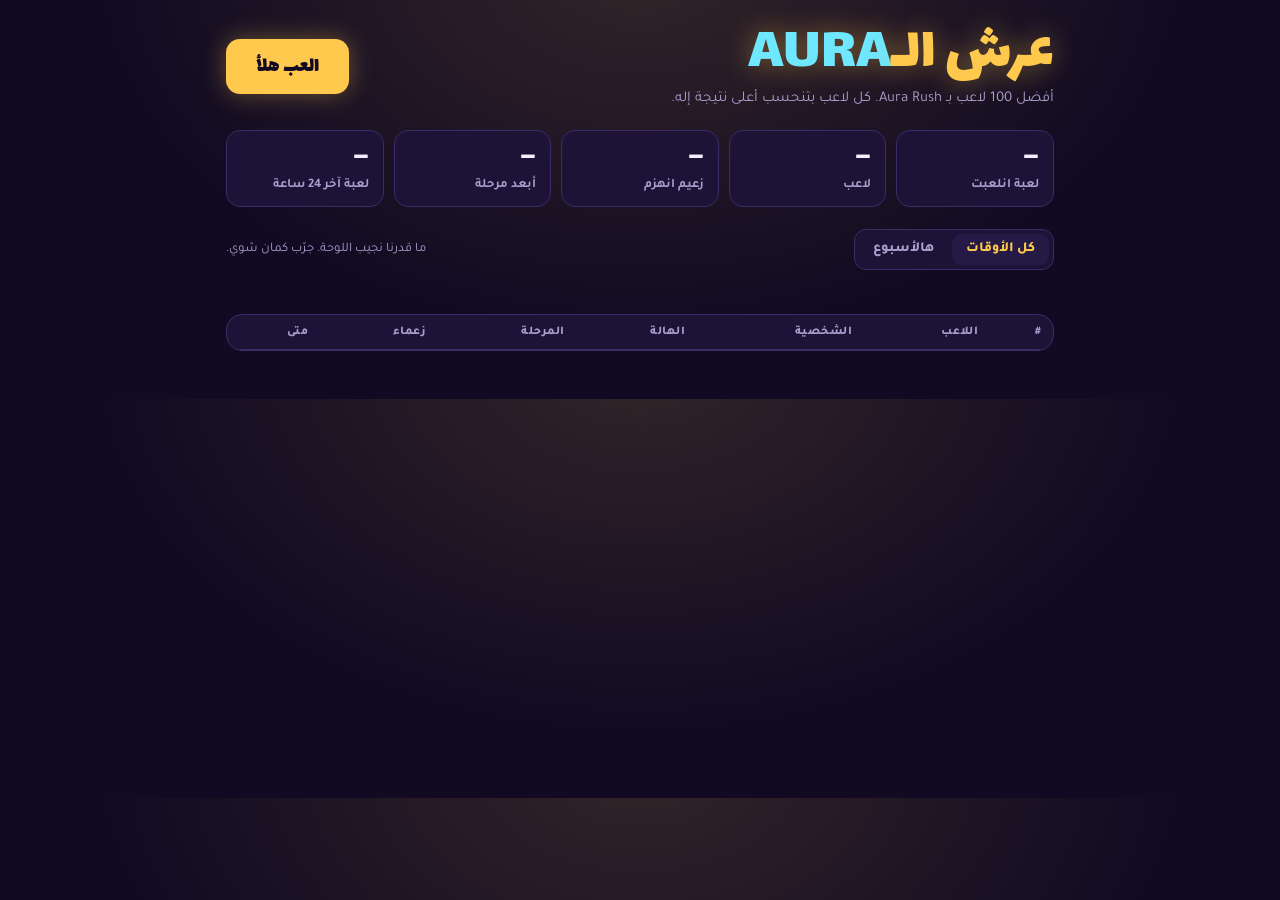
==== leaderboard.html @ c24869cf "Add files via upload" ====
<!doctype html>
<html lang="ar" dir="rtl">
<head>
<meta charset="utf-8">
<meta name="viewport" content="width=device-width,initial-scale=1,viewport-fit=cover">
<title>عرش الـAURA</title>
<meta name="description" content="أفضل 100 لاعب بـ Aura Rush.">
<link rel="preconnect" href="https://fonts.googleapis.com">
<link rel="stylesheet" href="https://fonts.googleapis.com/css2?family=Lalezar&family=Tajawal:wght@400;700;800&display=swap">
<style>
/* Layout: arcade scoreboard — title + stat strip, podium for top 3, then the ranked table */
:root{
  --ink:#110a22; --ink2:#1c1336; --ink3:#251a45; --line:#3a2c66;
  --gold:#ffc94d; --cyan:#6ee7ff; --cringe:#ff4f7b; --silver:#cfc8ea; --bronze:#e59a5c;
  --text:#f4effe; --muted:#a99ecb;
  --display:'Lalezar','Tajawal',system-ui,sans-serif; --body:'Tajawal',system-ui,sans-serif;
  color-scheme:dark;
  padding-top:env(safe-area-inset-top,0px);padding-bottom:env(safe-area-inset-bottom,0px);
}
*{box-sizing:border-box}
body{margin:0;background:var(--ink);color:var(--text);font-family:var(--body);font-size:15px;
  background-image:radial-gradient(ellipse at 50% -10%, rgba(255,201,77,.14), transparent 60%)}
.wrap{max-width:860px;margin:0 auto;padding-block:24px 48px;
  padding-left:max(16px, env(safe-area-inset-left,0px));padding-right:max(16px, env(safe-area-inset-right,0px));display:grid;gap:22px}
header{display:flex;justify-content:space-between;align-items:center;gap:12px;flex-wrap:wrap}
h1{margin:0;font-family:var(--display);font-weight:400;font-size:clamp(38px,9vw,60px);line-height:1;color:var(--gold);text-shadow:0 0 28px rgba(255,201,77,.45)}
h1 span{color:var(--cyan)}
.sub{color:var(--muted);margin:6px 0 0;font-size:15px}
.play{font-family:var(--display);font-size:22px;padding:10px 30px;border-radius:14px;background:var(--gold);color:var(--ink);text-decoration:none;box-shadow:0 0 24px rgba(255,201,77,.35)}
.play:focus-visible,.tabs button:focus-visible{outline:2px solid var(--cyan);outline-offset:3px}
.stats{display:grid;grid-template-columns:repeat(auto-fit,minmax(130px,1fr));gap:10px}
.stat{background:var(--ink2);border:1px solid var(--line);border-radius:14px;padding:12px 14px}
.stat b{display:block;font-family:var(--display);font-weight:400;font-size:30px;line-height:1.1;color:var(--text);font-variant-numeric:tabular-nums}
.stat span{color:var(--muted);font-size:13px;font-weight:700}
.bar{display:flex;justify-content:space-between;align-items:center;gap:12px;flex-wrap:wrap}
.tabs{display:flex;background:var(--ink2);border:1px solid var(--line);border-radius:12px;padding:4px;gap:4px}
.tabs button{font:800 14px var(--body);color:var(--muted);background:none;border:0;border-radius:9px;padding:7px 14px;cursor:pointer}
.tabs button[aria-pressed="true"]{background:var(--ink3);color:var(--gold)}
.updated{color:var(--muted);font-size:13px}
.podium{display:grid;grid-template-columns:1fr 1.15fr 1fr;gap:10px;align-items:end}
.pod{background:var(--ink2);border:1px solid var(--line);border-radius:16px;padding:16px 10px;text-align:center;min-width:0}
.pod .crown{font-family:var(--display);font-size:30px;line-height:1}
.pod .name{font-weight:800;font-size:16px;margin-top:6px;overflow:hidden;text-overflow:ellipsis;white-space:nowrap}
.pod .pts{font-family:var(--display);font-size:26px;font-variant-numeric:tabular-nums}
.pod .meta{color:var(--muted);font-size:12px;font-weight:700}
.pod.p1{padding-block:26px;border-color:var(--gold);box-shadow:0 0 30px rgba(255,201,77,.18)}
.pod.p1 .crown,.pod.p1 .pts{color:var(--gold)}
.pod.p2 .crown,.pod.p2 .pts{color:var(--silver)}
.pod.p3 .crown,.pod.p3 .pts{color:var(--bronze)}
.pod.empty{opacity:.45}
.table-wrap{overflow-x:auto;border:1px solid var(--line);border-radius:16px;background:var(--ink2)}
table{width:100%;border-collapse:collapse;min-width:540px}
th{font-size:12px;font-weight:800;color:var(--muted);text-align:start;padding:10px 12px;border-bottom:1px solid var(--line);letter-spacing:.04em}
td{padding:9px 12px;border-bottom:1px solid rgba(58,44,102,.5);font-variant-numeric:tabular-nums}
tr:last-child td{border-bottom:0}
td.r{font-family:var(--display);font-size:18px;color:var(--muted);width:48px}
td.n{font-weight:800;max-width:180px;overflow:hidden;text-overflow:ellipsis;white-space:nowrap}
td.s{font-family:var(--display);font-size:19px;color:var(--gold)}
td.m{color:var(--muted);font-size:13px;white-space:nowrap}
.ttl{display:block;font-size:11px;font-weight:700;color:var(--gold);margin-top:1px}
tr.me td{background:rgba(110,231,255,.1)}
tr.me td.n::after{content:" (إنت)";color:var(--cyan);font-weight:700}
.note{color:var(--muted);text-align:center;padding:28px 12px;margin:0}
.mine{background:var(--ink2);border:1px solid var(--cyan);border-radius:14px;padding:12px 16px;color:var(--cyan);font-weight:800}
@media (max-width:520px){.podium{grid-template-columns:1fr;}.pod.p1{order:-1}}
</style>
</head>
<body>
<div class="wrap">
  <header>
    <div>
      <h1>عرش الـ<span>AURA</span></h1>
      <p class="sub">أفضل 100 لاعب بـ Aura Rush. كل لاعب بتنحسب أعلى نتيجة إله.</p>
    </div>
    <a class="play" href="/">العب هلأ</a>
  </header>

  <section class="stats" aria-label="إحصائيات">
    <div class="stat"><b id="stRuns">–</b><span>لعبة انلعبت</span></div>
    <div class="stat"><b id="stPlayers">–</b><span>لاعب</span></div>
    <div class="stat"><b id="stBosses">–</b><span>زعيم انهزم</span></div>
    <div class="stat"><b id="stLevel">–</b><span>أبعد مرحلة</span></div>
    <div class="stat"><b id="stToday">–</b><span>لعبة آخر 24 ساعة</span></div>
  </section>

  <div class="bar">
    <div class="tabs" role="group" aria-label="الفترة">
      <button id="tAll" aria-pressed="true">كل الأوقات</button>
      <button id="tWeek" aria-pressed="false">هالأسبوع</button>
    </div>
    <span class="updated" id="updated">عم نحمّل...</span>
  </div>

  <div class="mine" id="mine" hidden></div>

  <section class="podium" id="podium"></section>

  <div class="table-wrap">
    <table>
      <thead><tr><th>#</th><th>اللاعب</th><th>الشخصية</th><th>الهالة</th><th>المرحلة</th><th>زعماء</th><th>متى</th></tr></thead>
      <tbody id="rows"></tbody>
    </table>
    <p class="note" id="note" hidden></p>
  </div>
</div>
<script>
(() => {
const SB_URL = 'https://neciihvhzlxqijgfddmw.supabase.co', SB_KEY = 'sb_publishable_JLUNUppVVhSm5wglgE7QdA_klJ6Jdgt';
const $ = id => document.getElementById(id);
async function rpc(fn, body){
  const r = await fetch(SB_URL + '/rest/v1/rpc/' + fn, { method:'POST', headers:{ apikey:SB_KEY, 'Content-Type':'application/json' }, body:JSON.stringify(body || {}) });
  if (!r.ok) throw new Error(await r.text());
  return r.json();
}
let me = null; try { me = JSON.parse(localStorage.getItem('auraPlayer')); } catch(e){}
let period = 'all';
const CHARS = { sigma:'Sigma', menace:'The Menace', magnet:'The Magnet', ghost:'The Ghost', gambler:'The Gambler' };
const fmt = n => Number(n || 0).toLocaleString('en-US');
function ago(ts){
  const s = (Date.now() - new Date(ts).getTime())/1000;
  if (s < 60) return 'هلأ'; if (s < 3600) return 'قبل ' + Math.floor(s/60) + ' د';
  if (s < 86400) return 'قبل ' + Math.floor(s/3600) + ' س'; return 'قبل ' + Math.floor(s/86400) + ' يوم';
}
function el(tag, cls, text){ const e = document.createElement(tag); if (cls) e.className = cls; if (text != null) e.textContent = text; return e; }

function render(rows){
  const pod = $('podium'); pod.textContent = '';
  [[1,'p2','٢'],[0,'p1','♛'],[2,'p3','٣']].forEach(([i, cls, mark]) => {
    const r = rows[i], d = el('div', 'pod ' + cls + (r ? '' : ' empty'));
    d.appendChild(el('div', 'crown', mark));
    d.appendChild(el('div', 'name', r ? (r.nick || 'لاعب مجهول') : 'فاضي'));
    d.appendChild(el('div', 'pts', r ? fmt(r.score) : '–'));
    d.appendChild(el('div', 'meta', r ? (r.title ? '«' + r.title + '» · ' : '') + 'المرحلة ' + r.level + ' · ' + r.bosses + ' زعماء' : 'مكانك هون؟'));
    pod.appendChild(d);
  });
  const tb = $('rows'); tb.textContent = '';
  rows.forEach(r => {
    const tr = el('tr', r.is_me ? 'me' : '');
    tr.appendChild(el('td', 'r', r.rank));
    const tn = el('td', 'n', r.nick || 'لاعب مجهول'); if (r.title){ tn.appendChild(el('small', 'ttl', '«' + r.title + '»')); } tr.appendChild(tn);
    tr.appendChild(el('td', 'm', CHARS[r.character] || ''));
    tr.appendChild(el('td', 's', fmt(r.score)));
    tr.appendChild(el('td', 'm', r.level));
    tr.appendChild(el('td', 'm', r.bosses));
    tr.appendChild(el('td', 'm', ago(r.achieved_at)));
    tb.appendChild(tr);
  });
  const note = $('note');
  note.hidden = rows.length > 0;
  note.textContent = period === 'week' ? 'ما حدا لعب هالأسبوع لسا. كون أول واحد.' : 'العرش فاضي. العب وكون أول ملك.';
}

async function load(){
  try {
    const [rows, stats, mine] = await Promise.all([
      rpc('get_leaderboard_v2', { p_limit:100, p_player:me, p_period:period }),
      rpc('get_stats', {}),
      me ? rpc('get_my_rank', { p_player:me, p_period:period }) : Promise.resolve(null)
    ]);
    render(rows || []);
    $('stRuns').textContent = fmt(stats.runs); $('stPlayers').textContent = fmt(stats.players);
    $('stBosses').textContent = fmt(stats.bosses); $('stLevel').textContent = stats.max_level || '–'; $('stToday').textContent = fmt(stats.runs_today);
    const m = $('mine');
    if (mine && mine.rank){ m.hidden = false; m.textContent = 'ترتيبك #' + mine.rank + ' · أفضل نتيجة إلك ' + fmt(mine.best) + ' هالة'; } else m.hidden = true;
    $('updated').textContent = 'آخر تحديث ' + new Date().toLocaleTimeString('ar-JO', { hour:'2-digit', minute:'2-digit' });
  } catch(e){
    $('updated').textContent = 'ما قدرنا نجيب اللوحة. جرّب كمان شوي.';
  }
}
function setPeriod(p){ period = p; $('tAll').setAttribute('aria-pressed', p === 'all'); $('tWeek').setAttribute('aria-pressed', p === 'week'); load(); }
$('tAll').addEventListener('click', () => setPeriod('all'));
$('tWeek').addEventListener('click', () => setPeriod('week'));
load(); setInterval(load, 30000);
})();
</script>
</body>
</html>
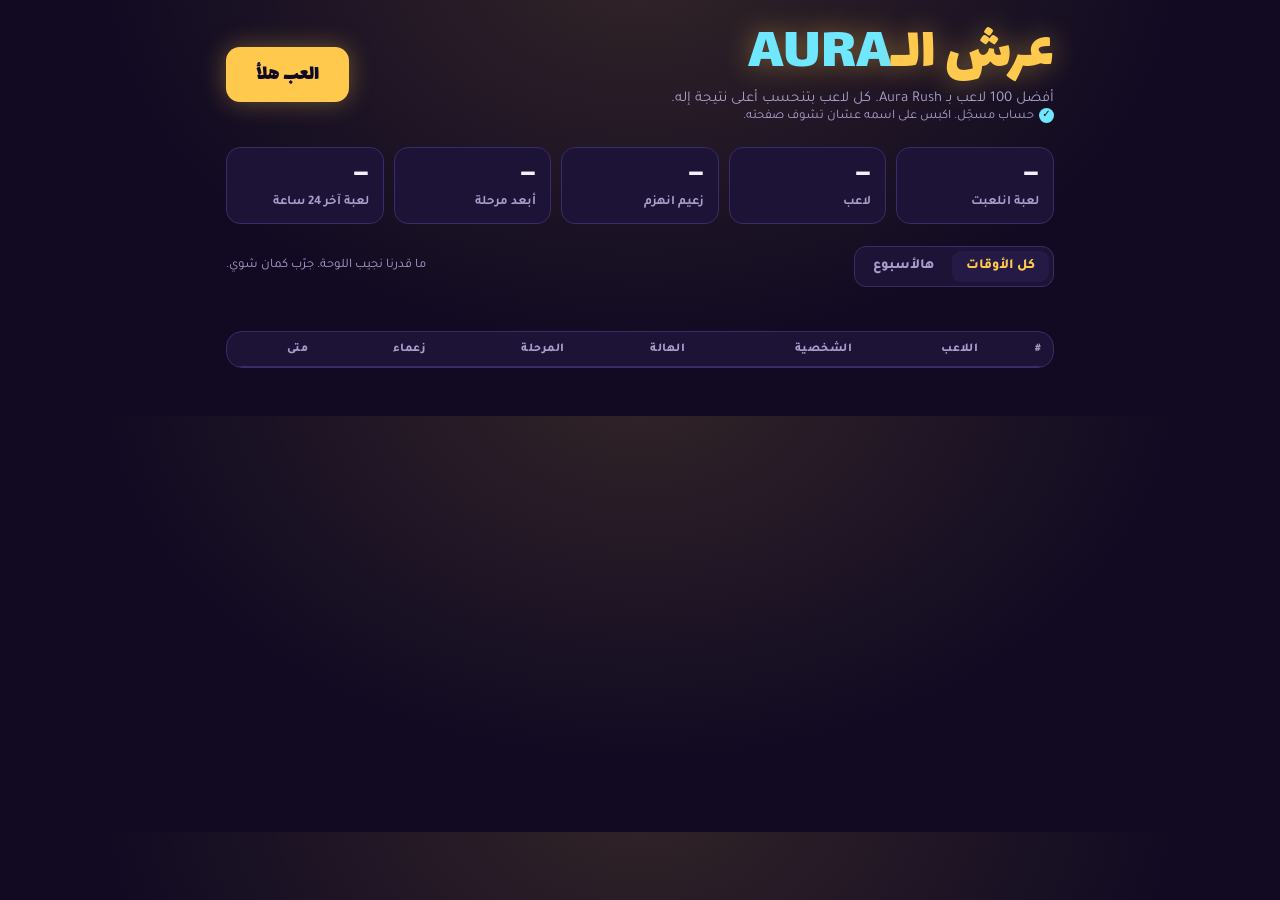
==== commit b43089a5: "Accounts: login/signup/recovery screens, v3 scores, server achievements, profile page - Account scre" ====
--- a/leaderboard.html
+++ b/leaderboard.html
@@ -63,6 +63,10 @@
 .note{color:var(--muted);text-align:center;padding:28px 12px;margin:0}
 .mine{background:var(--ink2);border:1px solid var(--cyan);border-radius:14px;padding:12px 16px;color:var(--cyan);font-weight:800}
 @media (max-width:520px){.podium{grid-template-columns:1fr;}.pod.p1{order:-1}}
+.vf{display:inline-grid;place-items:center;width:15px;height:15px;border-radius:50%;background:var(--cyan);color:var(--ink);font:800 10px/1 var(--body);margin-inline-end:5px;vertical-align:1px}
+a.pl{color:inherit;text-decoration:none}
+a.pl:hover,a.pl:focus-visible{color:var(--cyan);text-decoration:underline;outline:none}
+.legend{color:var(--muted);font-size:13px;margin:0}
 </style>
 </head>
 <body>
@@ -71,6 +75,7 @@
     <div>
       <h1>عرش الـ<span>AURA</span></h1>
       <p class="sub">أفضل 100 لاعب بـ Aura Rush. كل لاعب بتنحسب أعلى نتيجة إله.</p>
+      <p class="legend"><span class="vf" aria-hidden="true">✓</span>حساب مسجّل. اكبس على اسمه عشان تشوف صفحته.</p>
     </div>
     <a class="play" href="/">العب هلأ</a>
   </header>
@@ -112,7 +117,7 @@
   if (!r.ok) throw new Error(await r.text());
   return r.json();
 }
-let me = null; try { me = JSON.parse(localStorage.getItem('auraPlayer')); } catch(e){}
+let me = null, token = null; try { me = JSON.parse(localStorage.getItem('auraPlayer')); token = JSON.parse(localStorage.getItem('auraToken')); } catch(e){}
 let period = 'all';
 const CHARS = { sigma:'Sigma', menace:'The Menace', magnet:'The Magnet', ghost:'The Ghost', gambler:'The Gambler' };
 const fmt = n => Number(n || 0).toLocaleString('en-US');
@@ -122,13 +127,20 @@
   if (s < 86400) return 'قبل ' + Math.floor(s/3600) + ' س'; return 'قبل ' + Math.floor(s/86400) + ' يوم';
 }
 function el(tag, cls, text){ const e = document.createElement(tag); if (cls) e.className = cls; if (text != null) e.textContent = text; return e; }
+/* player name: accounts get the ✓ badge and a link to their profile; guests can't fake the badge */
+function nameNode(r){
+  if (!r.verified) return document.createTextNode(String(r.nick || 'لاعب مجهول').replace(/[✓✔☑✅]/g, ''));
+  const a = el('a', 'pl'); a.href = '/profile?u=' + encodeURIComponent(r.nick);
+  const v = el('span', 'vf', '✓'); v.title = 'حساب مسجّل'; a.append(v, r.nick);
+  return a;
+}
 
 function render(rows){
   const pod = $('podium'); pod.textContent = '';
   [[1,'p2','٢'],[0,'p1','♛'],[2,'p3','٣']].forEach(([i, cls, mark]) => {
     const r = rows[i], d = el('div', 'pod ' + cls + (r ? '' : ' empty'));
     d.appendChild(el('div', 'crown', mark));
-    d.appendChild(el('div', 'name', r ? (r.nick || 'لاعب مجهول') : 'فاضي'));
+    const nm = el('div', 'name'); if (r) nm.appendChild(nameNode(r)); else nm.textContent = 'فاضي'; d.appendChild(nm);
     d.appendChild(el('div', 'pts', r ? fmt(r.score) : '–'));
     d.appendChild(el('div', 'meta', r ? (r.title ? '«' + r.title + '» · ' : '') + 'المرحلة ' + r.level + ' · ' + r.bosses + ' زعماء' : 'مكانك هون؟'));
     pod.appendChild(d);
@@ -137,7 +149,7 @@
   rows.forEach(r => {
     const tr = el('tr', r.is_me ? 'me' : '');
     tr.appendChild(el('td', 'r', r.rank));
-    const tn = el('td', 'n', r.nick || 'لاعب مجهول'); if (r.title){ tn.appendChild(el('small', 'ttl', '«' + r.title + '»')); } tr.appendChild(tn);
+    const tn = el('td', 'n'); tn.appendChild(nameNode(r)); if (r.title){ tn.appendChild(el('small', 'ttl', '«' + r.title + '»')); } tr.appendChild(tn);
     tr.appendChild(el('td', 'm', CHARS[r.character] || ''));
     tr.appendChild(el('td', 's', fmt(r.score)));
     tr.appendChild(el('td', 'm', r.level));
@@ -153,9 +165,9 @@
 async function load(){
   try {
     const [rows, stats, mine] = await Promise.all([
-      rpc('get_leaderboard_v2', { p_limit:100, p_player:me, p_period:period }),
+      rpc('get_leaderboard_v3', { p_limit:100, p_player:me, p_period:period, p_token:token }),
       rpc('get_stats', {}),
-      me ? rpc('get_my_rank', { p_player:me, p_period:period }) : Promise.resolve(null)
+      (me || token) ? rpc('get_my_rank_v3', { p_player:me, p_period:period, p_token:token }) : Promise.resolve(null)
     ]);
     render(rows || []);
     $('stRuns').textContent = fmt(stats.runs); $('stPlayers').textContent = fmt(stats.players);
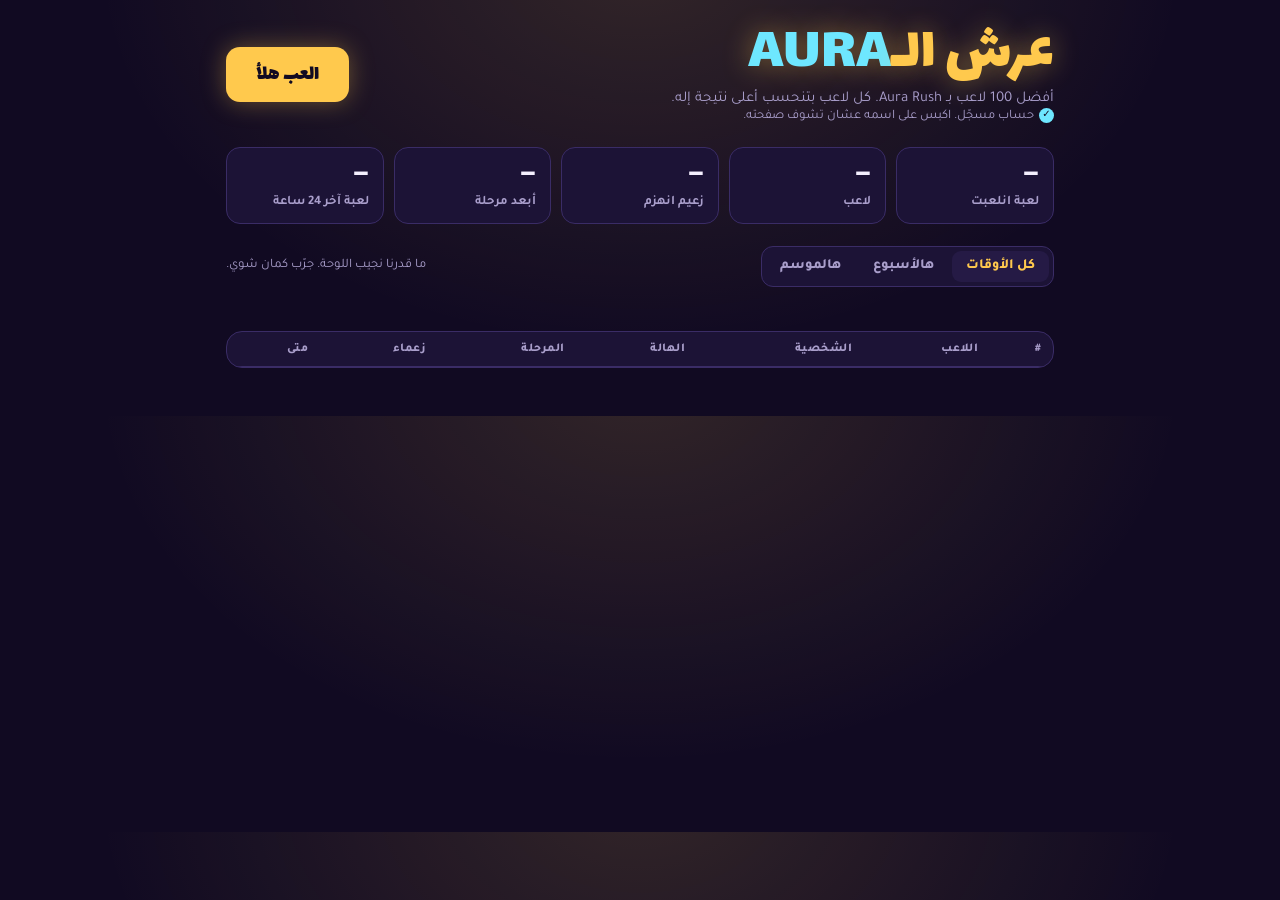
==== commit b6fb9176: "Season: daily shop deals, monthly seasons with rewards, season crown/frame/banner - Shop: "today's d" ====
--- a/leaderboard.html
+++ b/leaderboard.html
@@ -7,6 +7,7 @@
 <meta name="description" content="أفضل 100 لاعب بـ Aura Rush.">
 <link rel="preconnect" href="https://fonts.googleapis.com">
 <link rel="stylesheet" href="https://fonts.googleapis.com/css2?family=Lalezar&family=Tajawal:wght@400;700;800&display=swap">
+<link rel="stylesheet" href="cosmetics.css">
 <style>
 /* Layout: arcade scoreboard — title + stat strip, podium for top 3, then the ranked table */
 :root{
@@ -67,6 +68,8 @@
 a.pl{color:inherit;text-decoration:none}
 a.pl:hover,a.pl:focus-visible{color:var(--cyan);text-decoration:underline;outline:none}
 .legend{color:var(--muted);font-size:13px;margin:0}
+.season{background:linear-gradient(135deg,rgba(176,108,255,.18),rgba(61,220,132,.08));border:1px solid #b06cff;border-radius:14px;padding:12px 16px;font-weight:700;line-height:1.7}
+.season b{color:var(--gold);font-family:var(--display);font-weight:400;font-size:20px}
 </style>
 </head>
 <body>
@@ -92,10 +95,12 @@
     <div class="tabs" role="group" aria-label="الفترة">
       <button id="tAll" aria-pressed="true">كل الأوقات</button>
       <button id="tWeek" aria-pressed="false">هالأسبوع</button>
+      <button id="tSeason" aria-pressed="false">هالموسم</button>
     </div>
     <span class="updated" id="updated">عم نحمّل...</span>
   </div>
 
+  <div class="season" id="seasonBox" hidden></div>
   <div class="mine" id="mine" hidden></div>
 
   <section class="podium" id="podium"></section>
@@ -119,6 +124,17 @@
 }
 let me = null, token = null; try { me = JSON.parse(localStorage.getItem('auraPlayer')); token = JSON.parse(localStorage.getItem('auraToken')); } catch(e){}
 let period = 'all';
+try { const p = new URLSearchParams(location.search).get('p'); if (p === 'week' || p === 'season') period = p; } catch(e){}
+const MONTHS = ['كانون الثاني','شباط','آذار','نيسان','أيار','حزيران','تموز','آب','أيلول','تشرين الأول','تشرين الثاني','كانون الأول'];
+let season = null;
+function renderSeason(){
+  const box = $('seasonBox'); box.hidden = period !== 'season' || !season; if (box.hidden) return;
+  const m = /^(\d{4})-(\d{2})$/.exec(season.id), ms = new Date(season.ends).getTime() - Date.now();
+  const d = Math.floor(ms/86400e3), h = Math.floor(ms % 86400e3 / 3600e3);
+  box.textContent = '';
+  box.append(el('b', '', '🏆 موسم ' + (m ? MONTHS[+m[2] - 1] + ' ' + m[1] : '')), document.createTextNode(' · ' + (ms <= 0 ? 'خلص' : 'باقي ' + (d >= 1 ? d + ' يوم و' + h + ' ساعة' : h + ' ساعة'))),
+    el('br'), document.createTextNode('الأول: 2,000 عملة + تاج بطل الموسم · أول 3: 1,200 + غلاف حصري · أول 10: 600 + إطار حصري · أول 50: 200 عملة. الجوايز للحسابات المسجّلة.'));
+}
 const CHARS = { sigma:'Sigma', menace:'The Menace', magnet:'The Magnet', ghost:'The Ghost', gambler:'The Gambler' };
 const fmt = n => Number(n || 0).toLocaleString('en-US');
 function ago(ts){
@@ -131,7 +147,9 @@
 function nameNode(r){
   if (!r.verified) return document.createTextNode(String(r.nick || 'لاعب مجهول').replace(/[✓✔☑✅]/g, ''));
   const a = el('a', 'pl'); a.href = '/profile?u=' + encodeURIComponent(r.nick);
-  const v = el('span', 'vf', '✓'); v.title = 'حساب مسجّل'; a.append(v, r.nick);
+  const v = el('span', 'vf', '✓'); v.title = 'حساب مسجّل';
+  const fx = /^nm_[a-z]+$/.test(r.name_fx || '') ? 'nm-' + r.name_fx.slice(3) : '';   // name effect bought in the shop
+  a.append(v, el('span', fx, r.nick));
   return a;
 }
 
@@ -159,13 +177,15 @@
   });
   const note = $('note');
   note.hidden = rows.length > 0;
-  note.textContent = period === 'week' ? 'ما حدا لعب هالأسبوع لسا. كون أول واحد.' : 'العرش فاضي. العب وكون أول ملك.';
+  note.textContent = period === 'week' ? 'ما حدا لعب هالأسبوع لسا. كون أول واحد.' : period === 'season' ? 'ما حدا لعب هالموسم لسا. كون أول بطل.' : 'العرش فاضي. العب وكون أول ملك.';
 }
 
 async function load(){
   try {
+    if (!season) rpc('get_season', {}).then(s => { season = s; renderSeason(); }).catch(() => {});
+    renderSeason();
     const [rows, stats, mine] = await Promise.all([
-      rpc('get_leaderboard_v3', { p_limit:100, p_player:me, p_period:period, p_token:token }),
+      rpc('get_leaderboard_v4', { p_limit:100, p_player:me, p_period:period, p_token:token }),
       rpc('get_stats', {}),
       (me || token) ? rpc('get_my_rank_v3', { p_player:me, p_period:period, p_token:token }) : Promise.resolve(null)
     ]);
@@ -179,10 +199,11 @@
     $('updated').textContent = 'ما قدرنا نجيب اللوحة. جرّب كمان شوي.';
   }
 }
-function setPeriod(p){ period = p; $('tAll').setAttribute('aria-pressed', p === 'all'); $('tWeek').setAttribute('aria-pressed', p === 'week'); load(); }
+function setPeriod(p){ period = p; $('tAll').setAttribute('aria-pressed', p === 'all'); $('tWeek').setAttribute('aria-pressed', p === 'week'); $('tSeason').setAttribute('aria-pressed', p === 'season'); load(); }
 $('tAll').addEventListener('click', () => setPeriod('all'));
 $('tWeek').addEventListener('click', () => setPeriod('week'));
-load(); setInterval(load, 30000);
+$('tSeason').addEventListener('click', () => setPeriod('season'));
+setPeriod(period); setInterval(load, 30000);
 })();
 </script>
 </body>
--- a/cosmetics.css
+++ b/cosmetics.css
@@ -0,0 +1,32 @@
+/* Aura Rush cosmetics: name effects (leaderboards), profile frames and banners. Shared by all pages. */
+.nm-gold{color:#ffc94d}
+.nm-grad{background:linear-gradient(90deg,#6ee7ff,#ff5fd2);-webkit-background-clip:text;background-clip:text;color:transparent}
+.nm-glow{color:#fff;text-shadow:0 0 6px #6ee7ff,0 0 14px #6ee7ff}
+.nm-rainbow{background:linear-gradient(90deg,#ff4f7b,#ffc94d,#3dff9a,#6ee7ff,#b06cff,#ff4f7b);background-size:200% 100%;
+  -webkit-background-clip:text;background-clip:text;color:transparent;animation:nmRainbow 3s linear infinite}
+.nm-king{color:#ffc94d;text-shadow:0 0 8px rgba(255,201,77,.85),0 0 2px #fff3c4}
+@keyframes nmRainbow{to{background-position:200% 0}}
+.nm-grad,.nm-rainbow{text-shadow:none;filter:drop-shadow(0 1px 3px rgba(0,0,0,.6))}
+
+.fr-gold{border:3px solid #ffc94d!important;box-shadow:0 0 26px rgba(255,201,77,.35)}
+.fr-neon{border:3px solid #6ee7ff!important;box-shadow:0 0 18px rgba(110,231,255,.7),inset 0 0 18px rgba(255,95,210,.35)}
+.fr-slayer{border:3px solid #ff3b3b!important;box-shadow:0 0 28px rgba(255,59,59,.5),inset 0 0 0 3px rgba(255,201,77,.6)}
+
+.fr-season{border:3px solid #b06cff!important;box-shadow:0 0 0 3px rgba(61,220,132,.55),0 0 30px rgba(176,108,255,.55)}
+.bn-season{background:
+  radial-gradient(circle at 85% 30%,rgba(255,226,138,.55) 0 6%,transparent 7%),
+  repeating-conic-gradient(from 0deg at 85% 30%,rgba(255,255,255,.07) 0 8deg,transparent 8deg 22deg),
+  linear-gradient(135deg,#2a0f4d,#5b2a86 55%,#1d5c3b)!important}
+.bn-city{background:
+  repeating-linear-gradient(90deg,transparent 0 22px,rgba(255,201,77,.18) 22px 26px,transparent 26px 40px) bottom/100% 38% no-repeat,
+  linear-gradient(0deg,#0d0a24 0 22%,transparent 22%),
+  linear-gradient(180deg,#0a0f2c,#2a1650 70%,#3b1d5e)!important}
+.bn-sunset{background:radial-gradient(circle at 70% 85%,#ffd27a 0 12%,transparent 13%),linear-gradient(180deg,#5b2a86,#ff4f7b 62%,#ff9a3d)!important}
+.bn-galaxy{background:
+  radial-gradient(1.5px 1.5px at 12% 30%,#fff,transparent),radial-gradient(1.5px 1.5px at 40% 70%,#fff,transparent),
+  radial-gradient(2px 2px at 75% 25%,#fff,transparent),radial-gradient(1.5px 1.5px at 88% 65%,#fff,transparent),
+  radial-gradient(ellipse at 30% 40%,rgba(176,108,255,.55),transparent 55%),radial-gradient(ellipse at 75% 60%,rgba(110,231,255,.35),transparent 55%),
+  #0a0620!important}
+.bn-hunter{background:repeating-linear-gradient(90deg,rgba(61,255,154,.09) 0 2px,transparent 2px 14px),linear-gradient(180deg,#04160b,#0b0b1a)!important}
+
+@media (prefers-reduced-motion: reduce){.nm-rainbow{animation:none}}
